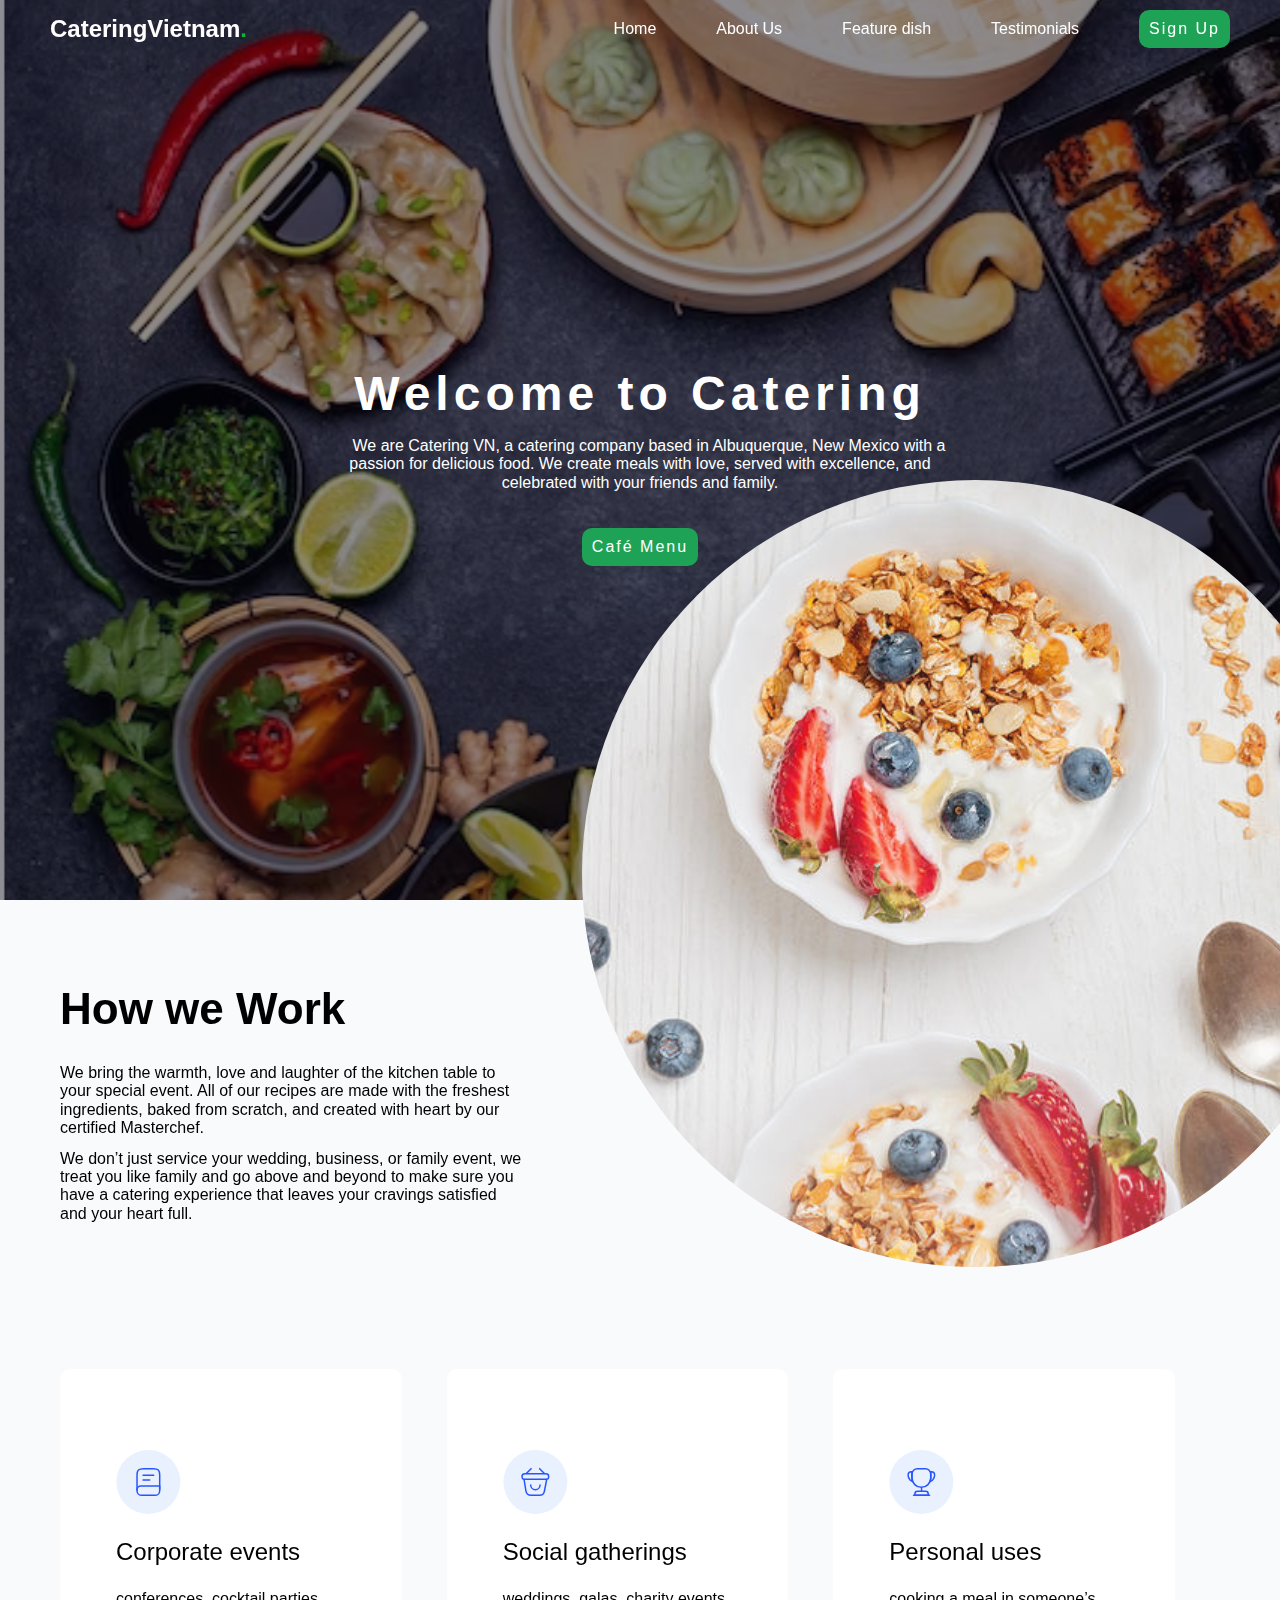
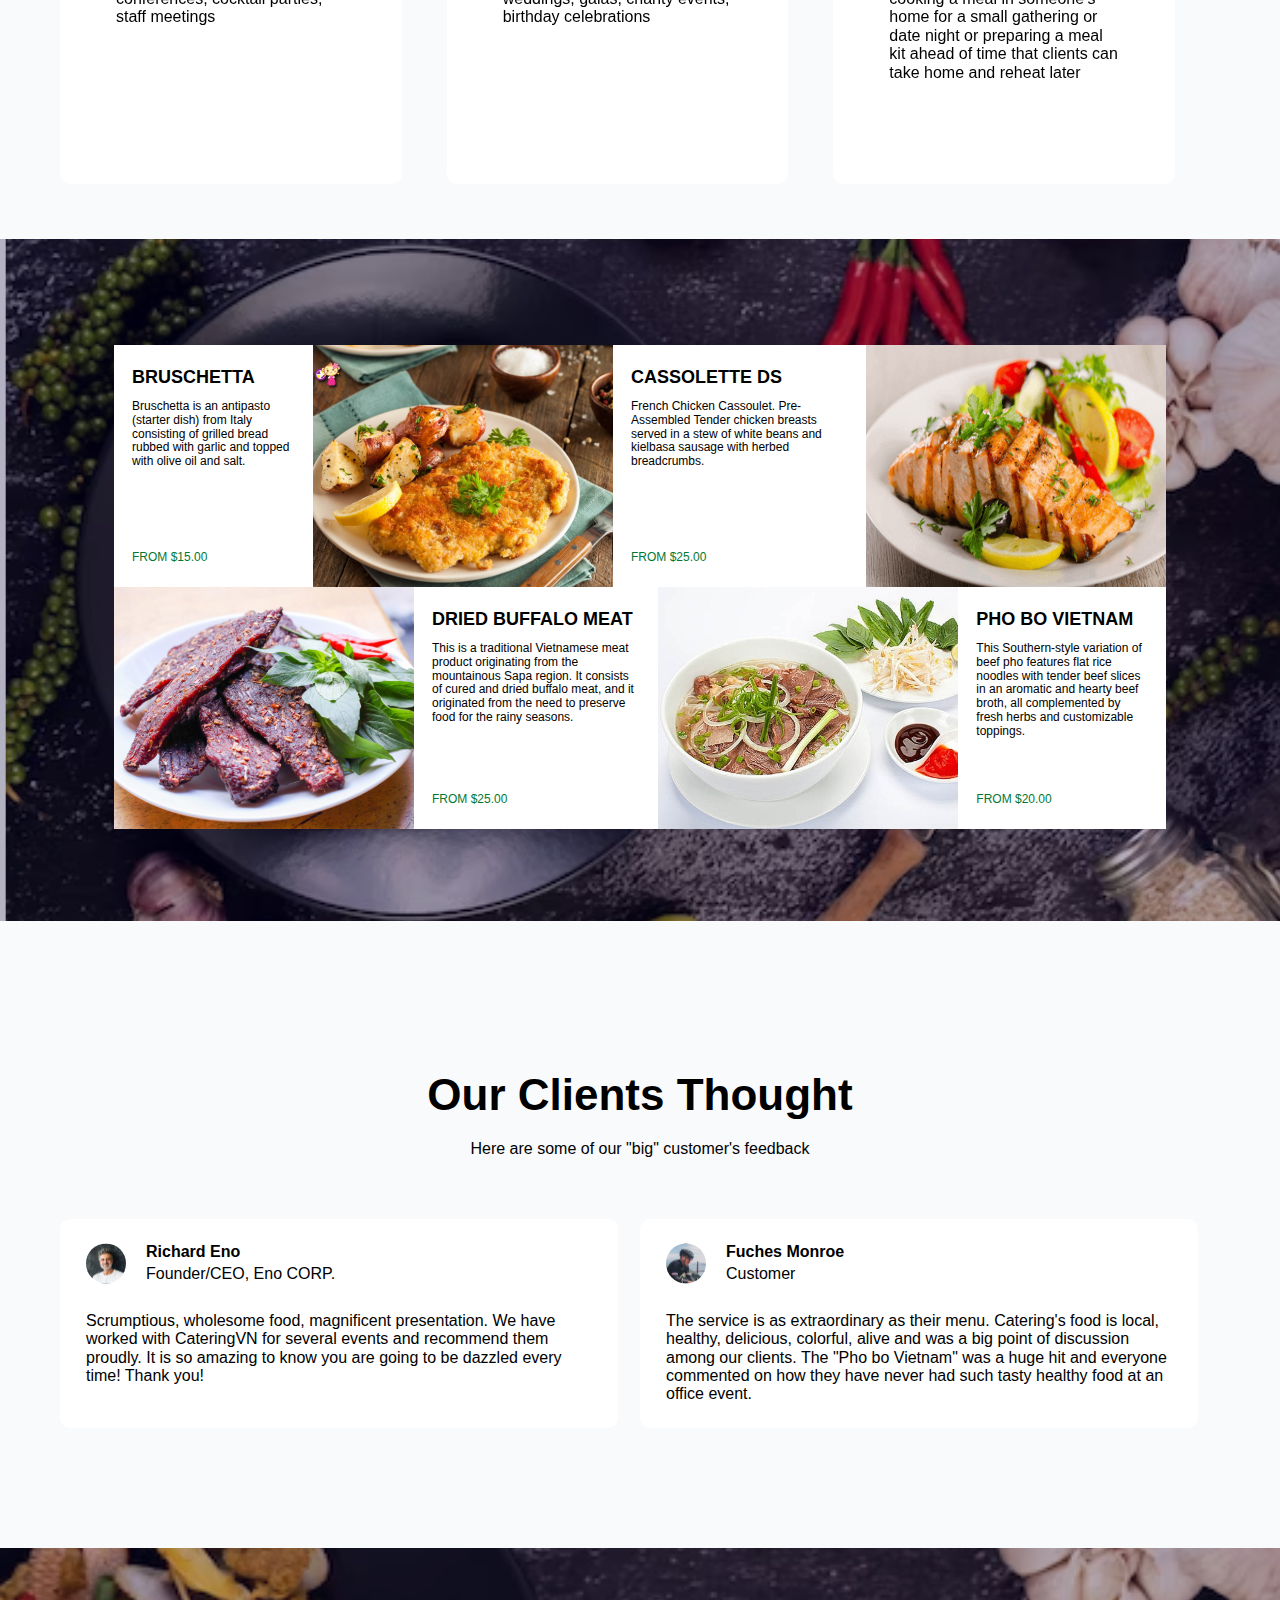
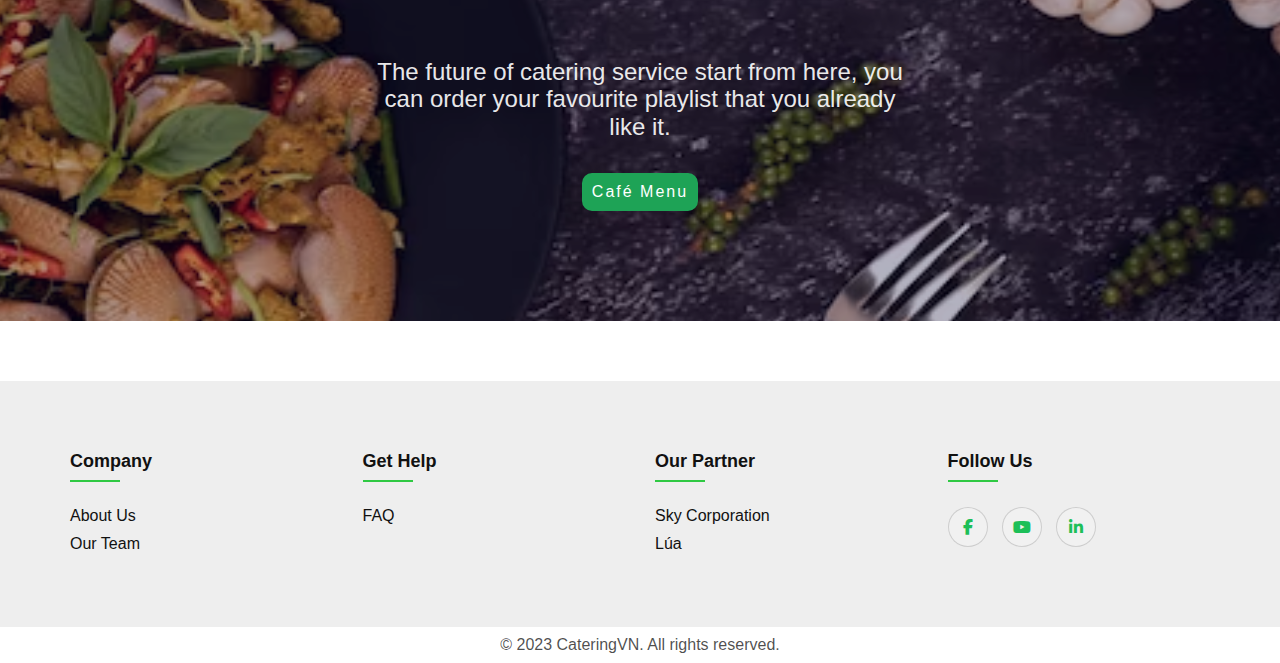
==== BTL - thiết kế web/Landing Page/landing_page.html @ 8efdb859 "Add files via upload" ====
<!DOCTYPE html>
<html lang="en">
  <head>
    <meta charset="UTF-8" />
    <meta name="viewport" content="width=device-width, initial-scale=1.0" />
    <link rel="stylesheet" href="css/Normalize CSS/normalize.css" />
    <link rel="stylesheet" href="css/lading_page.css" />
    <link href="https://fonts.cdnfonts.com/css/nunito" rel="stylesheet" />
    <link
      rel="stylesheet"
      type="text/css"
      href="https://cdnjs.cloudflare.com/ajax/libs/font-awesome/6.4.2/css/all.min.css"
    />
    <title>Catering Vietnam</title>
  </head>
  <body>
    <!-- /*==== HEADER ====*/ -->
    <header>
      <div>
        <div class="flex items-center">
          <a class="mr-auto logo" href="landing_page.html">
            CateringVietnam<span>.</span>
          </a>
          <div class="menu_bar"></div>
          <ul class="flex nav">
            <li>
              <a class="mr-60px" href="#home">Home</a>
            </li>
            <li>
              <a class="mr-60px" href="#about_us">About Us</a>
            </li>
            <li>
              <a class="mr-60px" href="#feature_dish">Feature dish</a>
            </li>
            <li>
              <a class="mr-60px" href="#testimonials">Testimonials</a>
            </li>
          </ul>
          <a rel="noopener noreferrer" href="sign_up.html" class="btn"
            >Sign Up</a
          >
        </div>
      </div>
    </header>
    <section class="banner" id="home">
      <div class="mx-238px banner-txt">
        <div class="flex flex-col items-center mb-36px">
          <h1>Welcome to Catering</h1>
          <p>
            We are Catering VN, a catering company based in Albuquerque, New
            Mexico with a passion for delicious food. We create meals with love,
            served with excellence, and celebrated with your friends and family.
          </p>
          <p></p>
        </div>
        <div class="flex justify-center items-center">
          <a href="sign_up.html" class="btn">Café Menu</a>
        </div>
      </div>
    </section>

    <!-- MAIN CONTENT -->
    <section>
      <!-- /*== How things work ==*/ -->
      <div id="about_us" class="px-60px py-55px htw-container">
        <div class="upper" style="width: 40%; margin-bottom: 146px">
          <h1 class="capital">How we Work</h1>
          <p style="margin-bottom: 12px">
            We bring the warmth, love and laughter of the kitchen table to your
            special event. All of our recipes are made with the freshest
            ingredients, baked from scratch, and created with heart by our
            certified Masterchef.
          </p>
          <span>
            We don’t just service your wedding, business, or family event, we
            treat you like family and go above and beyond to make sure you have
            a catering experience that leaves your cravings satisfied and your
            heart full.
          </span>
        </div>
        <div class="flex upper">
          <div class="mr-45px hww-container">
            <div class="hww-box">
              <img src="images/svg/How things work components/Browser.svg" />
              <span class="title">Corporate events</span>
              <span> conferences, cocktail parties, staff meetings </span>
            </div>
          </div>
          <div class="mr-45px hww-container">
            <div class="hww-box">
              <img src="images/svg/How things work components/Order.svg" />
              <span class="title">Social gatherings</span>
              <span>
                weddings, galas, charity events, birthday celebrations
              </span>
            </div>
          </div>
          <div class="mr-45px hww-container">
            <div class="hww-box">
              <img src="images/svg/How things work components/trophy.svg" />
              <span class="title">Personal uses</span>
              <span>
                cooking a meal in someone’s home for a small gathering or date
                night or preparing a meal kit ahead of time that clients can
                take home and reheat later
              </span>
            </div>
          </div>
        </div>
        <img
          src="images/svg/How things work components/howWeWork.svg"
          class="bg-images"
        />
      </div>

      <!-- /*== Feature dish ==*/ -->
      <div id="feature_dish" class="menu">
        <div class="px-114px pt-106px pb-92px">
          <div class="flex">
            <div class="flex">
              <div class="dish-info flex flex-col align-start">
                <div class="flex flex-col justify-center">
                  <span class="dish-name">BRUSCHETTA</span>
                  <span class="info">
                    Bruschetta is an antipasto (starter dish) from Italy
                    consisting of grilled bread rubbed with garlic and topped
                    with olive oil and salt.
                  </span>
                </div>
                <span style="color: #037832; margin-top: auto"
                  >FROM $15.00
                </span>
              </div>
              <img src="images/svg/overview-component/Brushchetta.svg" />
            </div>
            <div class="flex">
              <div class="dish-info flex flex-col align-start">
                <div class="flex flex-col justify-center">
                  <span class="dish-name">CASSOLETTE DS</span>
                  <span>
                    French Chicken Cassoulet. Pre-Assembled Tender chicken
                    breasts served in a stew of white beans and kielbasa sausage
                    with herbed breadcrumbs.
                  </span>
                </div>
                <span style="color: #037832; margin-top: auto"
                  >FROM $25.00
                </span>
              </div>
              <img src="images/svg/overview-component/Cassolette_ds.svg" />
            </div>
          </div>
          <div class="flex">
            <div class="flex">
              <img src="images/svg/overview-component/DRIEDBUFFALOMEAT.svg" />
              <div class="dish-info flex flex-col align-start">
                <div class="flex flex-col justify-center">
                  <span class="dish-name">DRIED BUFFALO MEAT</span>
                  <span>
                    This is a traditional Vietnamese meat product originating
                    from the mountainous Sapa region. It consists of cured and
                    dried buffalo meat, and it originated from the need to
                    preserve food for the rainy seasons.
                  </span>
                </div>
                <span style="color: #037832; margin-top: auto"
                  >FROM $25.00
                </span>
              </div>
            </div>
            <div class="flex">
              <img src="images/svg/overview-component/Pho_bo_VN.svg" />
              <div class="dish-info flex flex-col align-start">
                <div class="flex flex-col justify-center">
                  <span class="dish-name">PHO BO VIETNAM</span>
                  <span>
                    This Southern-style variation of beef pho features flat rice
                    noodles with tender beef slices in an aromatic and hearty
                    beef broth, all complemented by fresh herbs and customizable
                    toppings.
                  </span>
                </div>
                <span style="color: #037832; margin-top: auto"
                  >FROM $20.00
                </span>
              </div>
            </div>
          </div>
        </div>
      </div>
      <!-- /*== Rate ==*/ -->
      <div id="testimonials" class="customer-rate">
        <div class="flex flex-col justify-center center">
          <div style="text-align: center; margin-bottom: 60px">
            <h1 class="capital" style="margin-bottom: 20px">
              Our Clients Thought
            </h1>
            <span> Here are some of our "big" customer's feedback </span>
          </div>
          <div class="flex">
            <div class="rate-box-cover">
              <div class="flex items-center" style="margin-bottom: 28px">
                <img src="images/svg/rating/avt1.svg" alt="profile pictures" />
                <div class="flex flex-col" style="margin-left: 20px">
                  <span style="font-weight: bolder; margin-bottom: 4px">
                    Richard Eno
                  </span>
                  <span style="font-weight: 500">Founder/CEO, Eno CORP.</span>
                </div>
              </div>
              <span>
                Scrumptious, wholesome food, magnificent presentation. We have
                worked with CateringVN for several events and recommend them
                proudly. It is so amazing to know you are going to be dazzled
                every time! Thank you!
              </span>
            </div>
            <div class="rate-box-cover">
              <div class="flex items-center" style="margin-bottom: 28px">
                <img src="images/svg/rating/avt2.svg" alt="profile pictures" />
                <div class="flex flex-col" style="margin-left: 20px">
                  <span style="font-weight: bolder; margin-bottom: 4px">
                    Fuches Monroe
                  </span>
                  <span style="font-weight: 500">Customer</span>
                </div>
              </div>
              <span>
                The service is as extraordinary as their menu. Catering's food
                is local, healthy, delicious, colorful, alive and was a big
                point of discussion among our clients. The "Pho bo Vietnam" was
                a huge hit and everyone commented on how they have never had
                such tasty healthy food at an office event.
              </span>
            </div>
          </div>
        </div>
      </div>
    </section>

    <!-- /*== Footer ==*/ -->
    <div>
      <div class="footer-bgi">
        <div
          class="flex flex-col items-center justify-center py-110px px-370px"
        >
          <span
            style="
              opacity: 0.9;
              margin-bottom: 32px;
              font-size: 24px;
              text-align: center;
            "
            >The future of catering service start from here, you can order your
            favourite playlist that you already like it.
          </span>
          <div class="flex justify-center items-center">
            <a href="sign_up.html" class="btn">Café Menu</a>
          </div>
        </div>
      </div>
      <!-- contact, etc. -->
      <div class="footer">
        <div class="container">
          <div class="footer-row">
            <div class="footer-col">
              <h4>company</h4>
              <ul>
                <li><a href="#about_us">about us</a></li>
                <li><a href="../Introduction/about-us.html">our team</a></li>
              </ul>
            </div>
            <div class="footer-col">
              <h4>get help</h4>
              <ul>
                <li><a href="faq.html">FAQ</a></li>
              </ul>
            </div>
            <div class="footer-col">
              <h4>our partner</h4>
              <ul>
                <li>
                  <a href="https://skycorporation.net/">Sky Corporation</a>
                </li>
                <li><a href="https://www.lua-restaurant.com/home">Lúa</a></li>
              </ul>
            </div>
            <div class="footer-col">
              <h4>follow us</h4>
              <div class="social-links">
                <a
                  href="https://www.facebook.com/GeekCulture/videos/895233388546566"
                >
                  <i class="fa-brands fa-facebook-f"></i>
                </a>
                <a href="https://www.youtube.com/watch?v=dQw4w9WgXcQ">
                  <i class="fa-brands fa-youtube"></i>
                </a>
                <a href="https://www.linkedin.com/in/phong-ta-06829628a/">
                  <i class="fab fa-linkedin-in"></i>
                </a>
              </div>
            </div>
          </div>
        </div>
      </div>
      <!-- Copyright -->
      <p class="cp-text">© 2023 CateringVN. All rights reserved.</p>
    </div>

    <!-- sticky header scrolling js code -->
    <script>
      window.addEventListener("scroll", function () {
        const header = document.querySelector("header");
        header.classList.toggle("sticky", window.scrollY > 0);
      });
    </script>
  </body>
</html>
---- BTL - thiết kế web/Landing Page/css/lading_page.css ----
* {
  padding: 0;
  margin: 0;
  box-sizing: border-box;
}

body {
  font-family: "Nunito", sans-serif;
  font-size: 16px;
}

.flex {
  display: flex;
}

.justify-center {
  justify-content: center;
}

.items-center {
  align-items: center;
}

.justify-between {
  justify-content: space-between;
}

.flex-col {
  flex-direction: column;
}

.align-start {
  align-items: flex-start;
}

.justify-start {
  justify-content: flex-start;
}

.mr-auto {
  margin-right: auto;
}

.banner {
  display: flex;
  justify-content: center;
  align-items: center;
}

.banner-txt {
  margin: auto;
  width: 50%;
  padding: 10px;
}

a {
  text-decoration: none;
  color: #fff;
}

.capital {
  font-size: 44px;
  font-style: normal;
  font-weight: 700;
  line-height: normal;
}

/*==== HEADER ====*/

header {
  padding: 10px 50px;
  color: #fff;
  position: fixed;
  top: 0;
  left: 0;
  width: 100%;
  z-index: 1;
  transition: 0.5s;
}

header .logo {
  color: #fff;
  font-weight: 700;
  font-size: 24px;
}

header .logo span {
  color: #0fb23d;
}

.sticky {
  width: 100%;
  background: #ffffff;
  padding: 20px 70px;
  box-shadow: 0px 5px 20px rgba(0, 0, 0, 0.5);
  z-index: 10000;
}

.sticky .logo {
  color: #1ea356;
}

.sticky .nav li a {
  color: #111;
  font-weight: 700;
}

header .nav li a:hover {
  color: #6ce09c;
}

.sticky .nav li a:hover {
  color: #1ea356;
}

.banner {
  background-image: url(../images/background-images/background-images1.svg);
  background-repeat: no-repeat;
  background-size: cover;
  position: relative;
  width: 100%;
  height: 100vh;
}

.banner div h1 {
  letter-spacing: 5px;
}

.px-60px {
  padding-left: 60px;
  padding-right: 60px;
}

.py-20px {
  padding-top: 20px;
  padding-bottom: 20px;
}

ul {
  list-style-type: none;
}

.op_06 {
  opacity: 0.6;
}

.mr-60px {
  margin-right: 60px;
}

.btn {
  font-size: 1em;
  padding: 10px 10px;
  color: #fff;
  border-radius: 10px;
  display: inline-block;
  letter-spacing: 2px;
  transition: 0.5s;
  background-color: #1ea356;
}

.banner h1 {
  color: #fff;
  font-size: 3em;
  margin-bottom: 16px;
}

.banner p {
  color: #fff;
  font-size: 16px;
  text-align: center;
  text-indent: 18px;
}

.btn:hover {
  letter-spacing: 4px;
  background-color: #fbebeb;
  color: #1ea356;
  box-shadow: 3px 3px 3px 3px #427156;
}

.mb-36px {
  margin-bottom: 36px;
}

/*==== MAIN-CONTENT ====*/

.py-55px {
  padding-top: 55px;
  padding-bottom: 55px;
}

.mr-45px {
  margin-right: 45px;
}

.htw-container {
  background-color: rgba(249, 250, 252, 1);
}

.hww-container {
  background-color: #fff;
  width: 33.3%;
  border-radius: 10px;
  transform: 0.5s;
  transition: 1s;
}

.hww-box {
  display: flex;
  flex-direction: column;
  align-items: flex-start;
  padding: 81px 56px 102px 56px;
}

.hww-container:hover {
  transform: scale(1.1);
  box-shadow: 3px 3px 3px 3px #68b187;
}

.upper {
  position: relative;
  z-index: 1;
}

.bg-images {
  position: absolute;
  right: 0;
  bottom: 0;
  top: 30em;
}

.title {
  font-size: 24px;
  font-style: normal;
  font-weight: 400;
  line-height: normal;
  margin-top: 24px;
  margin-bottom: 24px;
}

/*== Feature dish ==*/
.menu {
  background-image: url(../images/svg/overview-component/bg-menu.svg);
  background-repeat: no-repeat;
  background-size: cover;
}

.px-114px {
  padding-left: 114px;
  padding-right: 114px;
}

.pt-106px {
  padding-top: 106px;
}

.pb-92px {
  padding-bottom: 92px;
}

.mx-24px {
  margin-left: 24px;
  margin-right: 24px;
}

.my-28px {
  margin-top: 24px;
  margin-bottom: 24px;
}

.dish-info {
  background-color: #fff;
  padding: 22px 18px;
  font-size: 12px;
}

.dish-name {
  color: #000;
  font-size: 18px;
  font-style: normal;
  font-weight: 700;
  line-height: normal;
  margin-bottom: 12px;
}

/*== Rate ==*/
.customer-rate {
  background-color: #f9fafc;
}

.rate-box-cover {
  background-color: #fff;
  padding: 24px 26px;
  width: 50%;
  border-radius: 10px;
  margin-right: 22px;
}

.center {
  margin: auto;
  padding: 120px 60px;
}

/*== Footer ==*/
.footer-bgi {
  background-image: url(../images/svg/footer/bg-imgs.svg);
  background-size: cover;
  margin-bottom: 60px;
  color: #fff;
}

.py-110px {
  padding-top: 110px;
  padding-bottom: 110px;
}

.px-370px {
  padding-left: 370px;
  padding-right: 370px;
}

.container {
  max-width: 1170px;
  margin: auto;
}

.footer-row {
  display: flex;
  flex-wrap: wrap;
}

ul {
  list-style: none;
}

.footer {
  background-color: #eeeeee;
  padding: 70px 0;
}

.footer-col {
  width: 25%;
  padding: 0 15px;
}

.footer-col h4 {
  font-size: 18px;
  color: #111;
  text-transform: capitalize;
  margin-bottom: 35px;
  font-weight: 700;
  position: relative;
}

.footer-col h4::before {
  content: "";
  position: absolute;
  left: 0;
  bottom: -10px;
  background-color: #2fc943;
  height: 2px;
  box-sizing: border-box;
  width: 50px;
}

.footer-col ul li:not(:last-child) {
  margin-bottom: 10px;
}

.footer-col ul li a {
  font-size: 16px;
  text-transform: capitalize;
  text-decoration: none;
  font-weight: 333;
  color: #111;
  display: block;
  transition: all 0.5s ease;
}

.footer-col ul li a:hover {
  color: #00d83d;
  padding-left: 8px;
}

.footer-col .social-links a {
  display: inline-block;
  height: 40px;
  width: 40px;
  background-color: rgba(255, 255, 255, 0.2);
  margin: 0 10px 10px 0;
  text-align: center;
  line-height: 40px;
  border: 1px solid #11111129;
  border-radius: 50%;
  color: #1dbf58;
  transition: all 0.5s ease;
}

.footer-col .social-links a:hover {
  color: #24262b;
  background-color: #82e298;
  border: 0;
}

.cp-text {
  color: rgba(0, 0, 0, 0.7);
  text-shadow: 0 1px rgba(255, 255, 255, 0.1);
  text-align: center;
  padding: 9px;
}
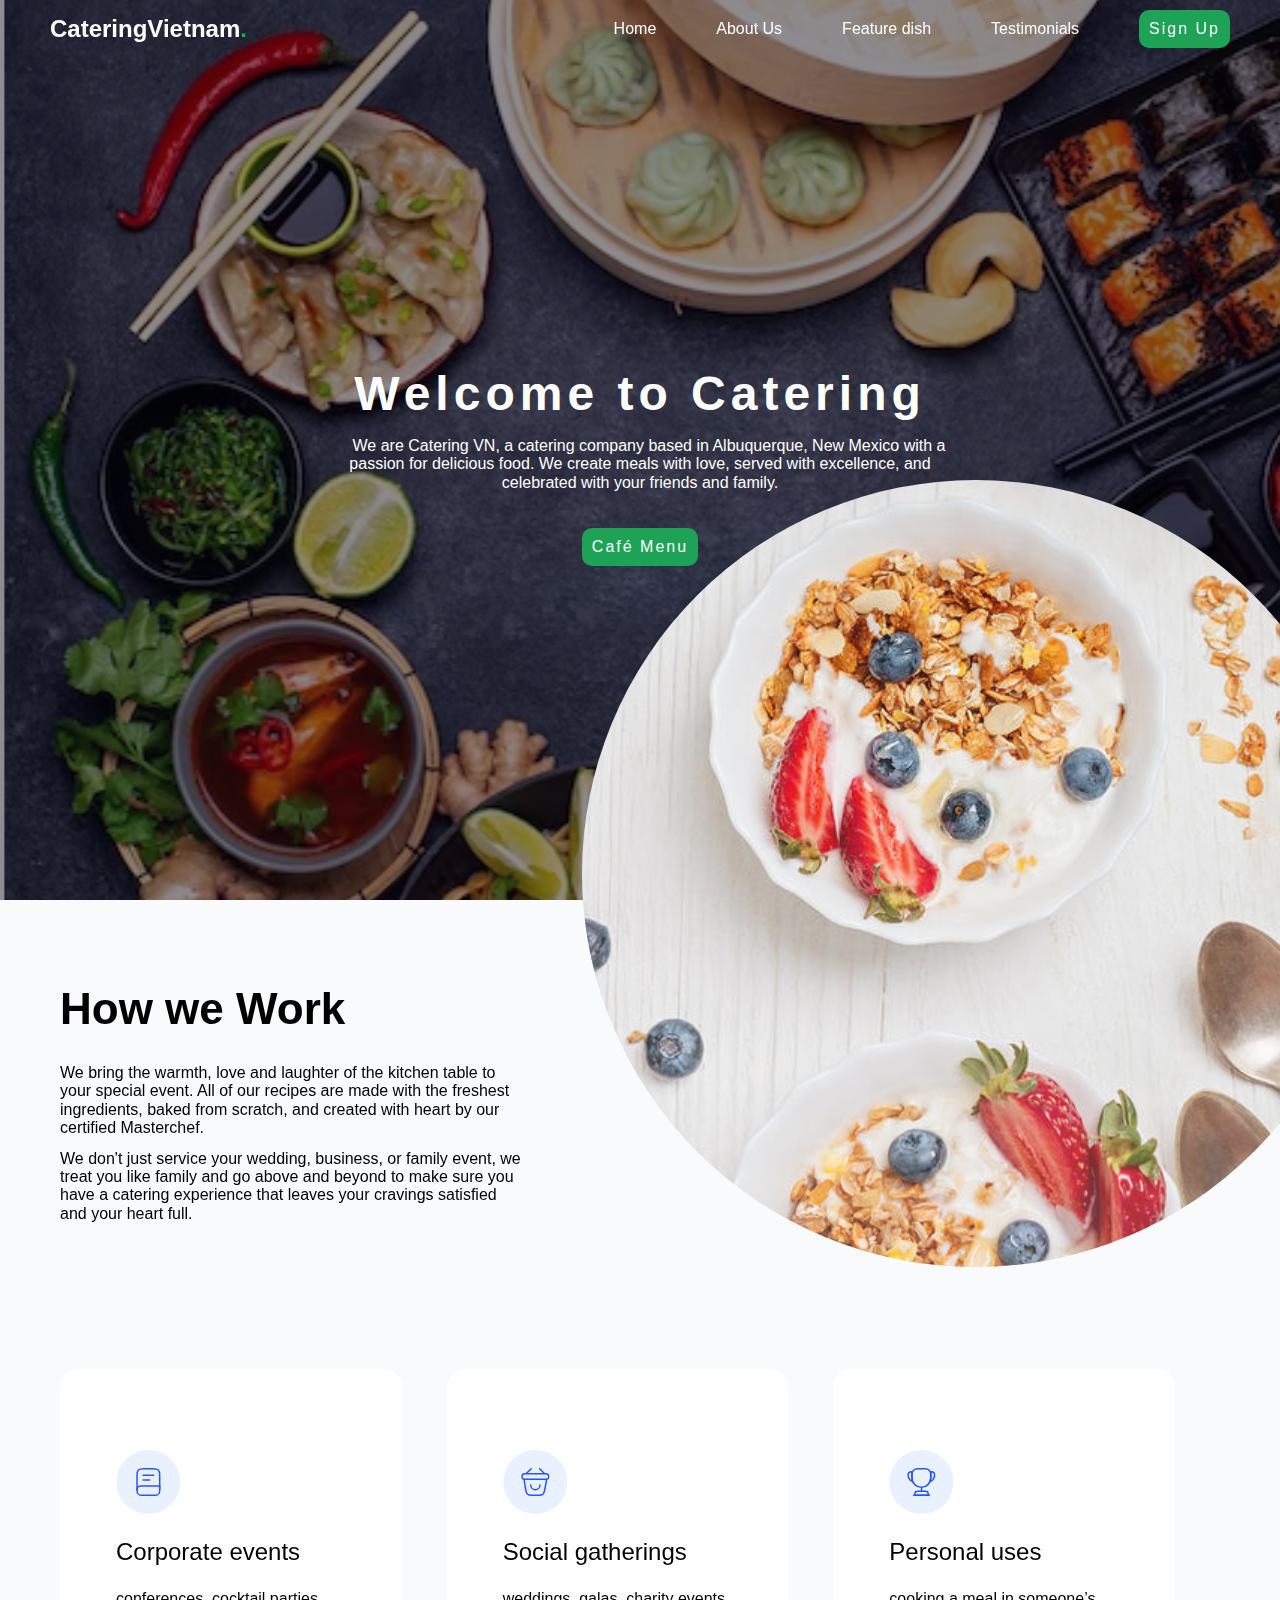
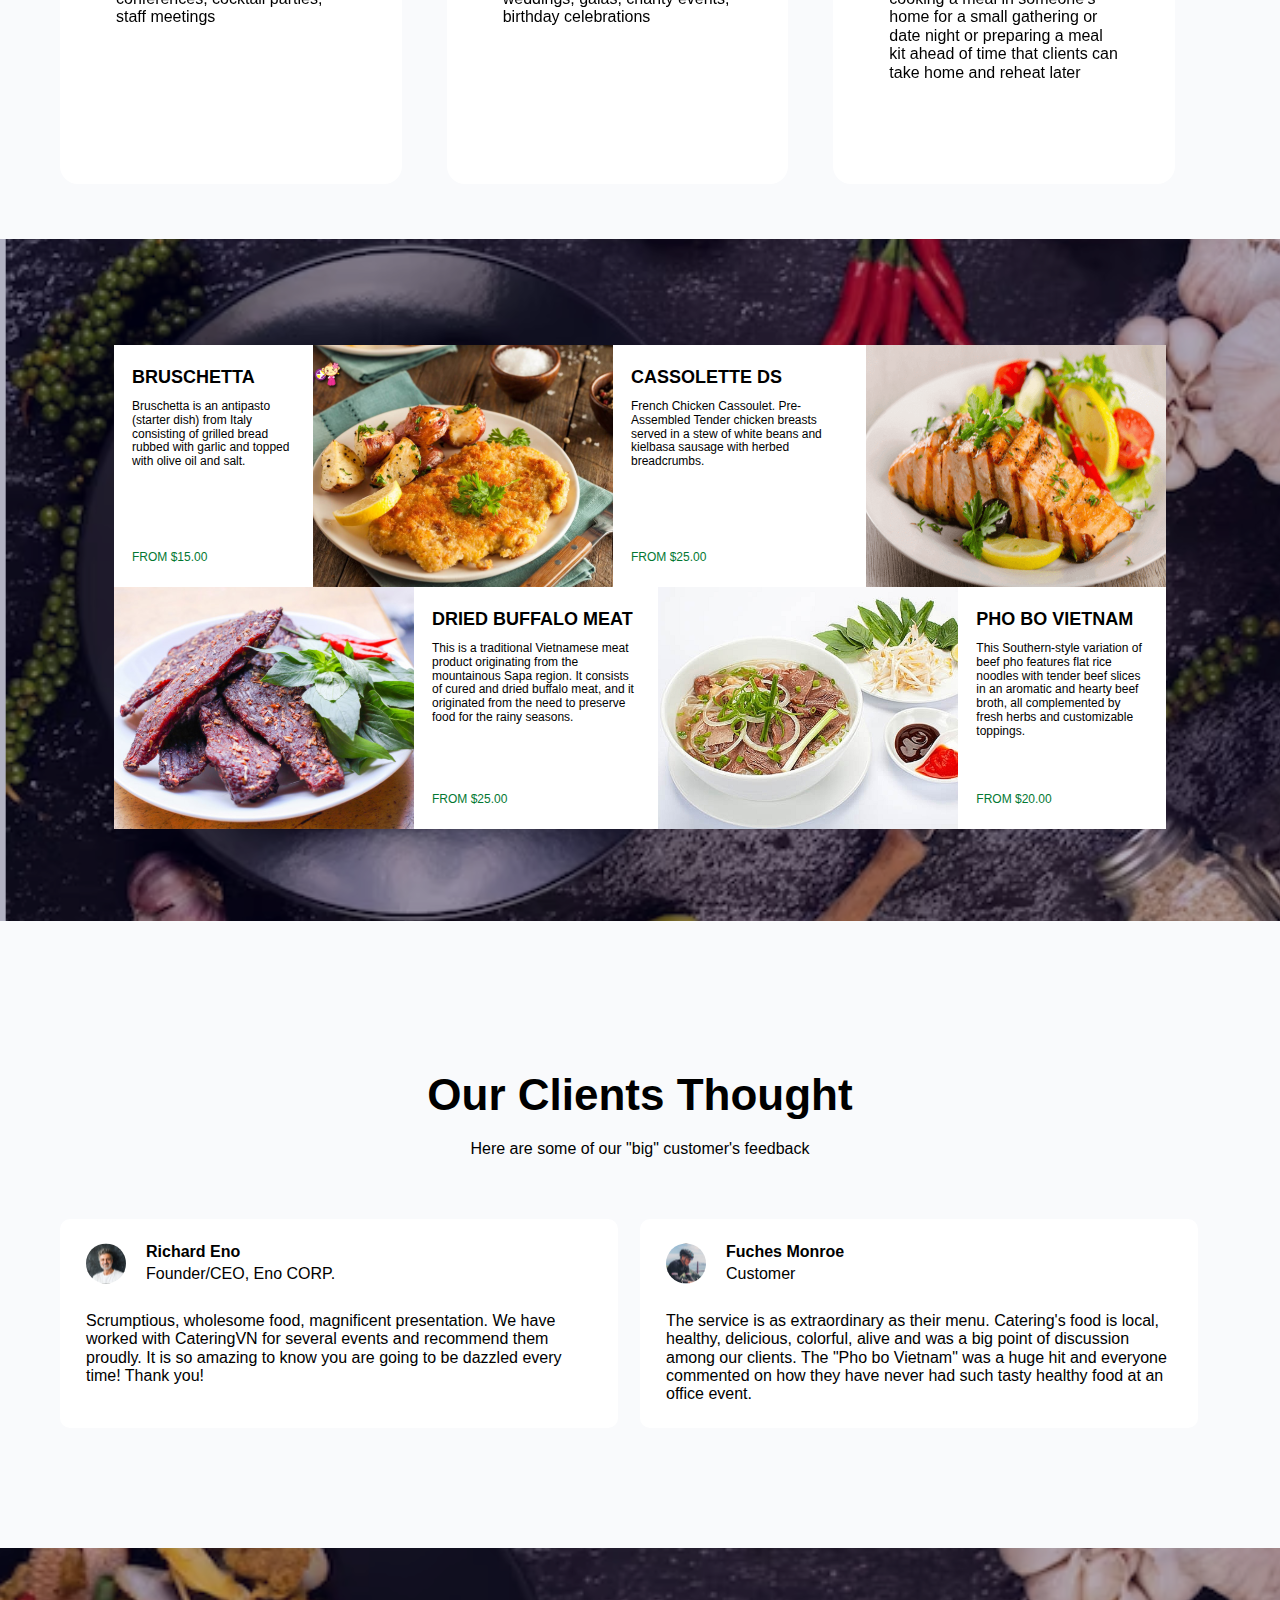
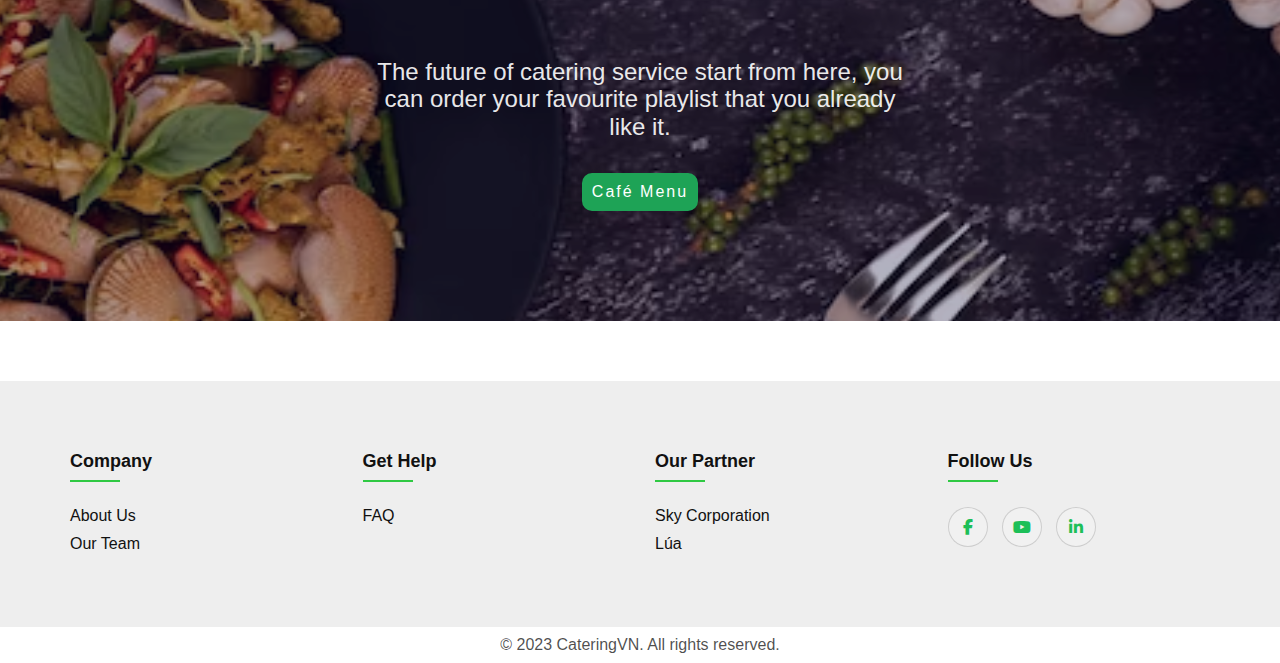
==== commit f2c5608d: "Add files via upload" ====
--- a/BTL - thiết kế web/Landing Page/landing_page.html
+++ b/BTL - thiết kế web/Landing Page/landing_page.html
@@ -72,7 +72,7 @@
             certified Masterchef.
           </p>
           <span>
-            We don’t just service your wedding, business, or family event, we
+            We don't just service your wedding, business, or family event, we
             treat you like family and go above and beyond to make sure you have
             a catering experience that leaves your cravings satisfied and your
             heart full.
--- a/BTL - thiết kế web/Landing Page/css/lading_page.css
+++ b/BTL - thiết kế web/Landing Page/css/lading_page.css
@@ -201,8 +201,7 @@
 .hww-container {
   background-color: #fff;
   width: 33.3%;
-  border-radius: 10px;
-  transform: 0.5s;
+  border-radius: 18px;
   transition: 1s;
 }
 
@@ -214,6 +213,7 @@
 }
 
 .hww-container:hover {
+  transform: 0.5s;
   transform: scale(1.1);
   box-shadow: 3px 3px 3px 3px #68b187;
 }
